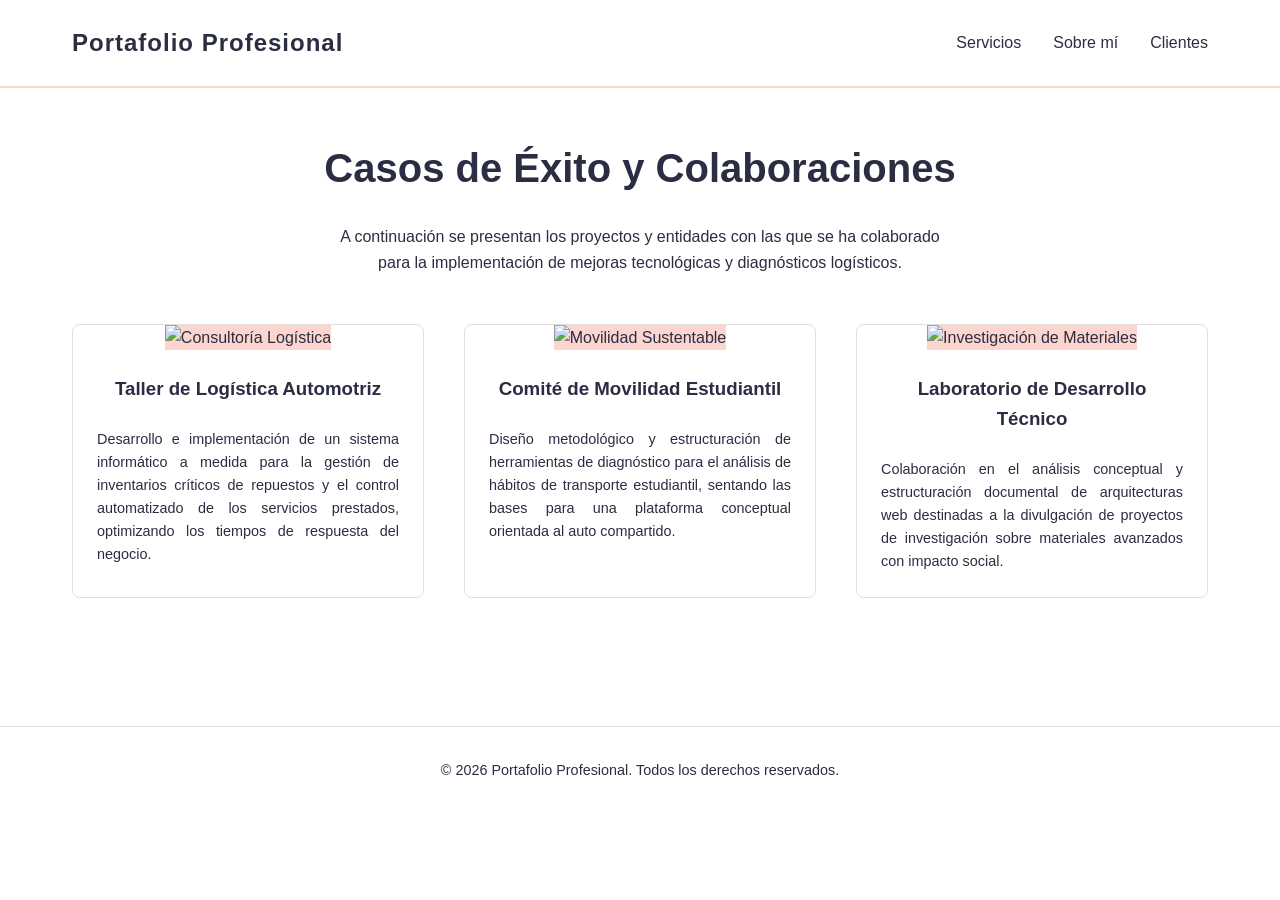
==== clientes.html @ f6811311 "Crear clientes.html" ====
<!DOCTYPE html>
<html lang="es">
<head>
  <meta charset="UTF-8">
  <meta name="viewport" content="width=device-width, initial-scale=1.0">
  <title>Clientes y Casos de Éxito</title>
  <link rel="stylesheet" href="style.css">
</head>
<body>

  <header>
    <nav>
      <div class="logo">Portafolio Profesional</div>
      <ul class="nav-links">
        <li><a href="index.html">Servicios</a></li>
        <li><a href="sobre_mi.html">Sobre mí</a></li>
        <li><a href="clientes.html">Clientes</a></li>
      </ul>
    </nav>
  </header>

  <main>
    <h1>Casos de Éxito y Colaboraciones</h1>
    <p style="text-align: center; max-width: 600px; margin: 0 auto 3rem auto;">
      A continuación se presentan los proyectos y entidades con las que se ha colaborado para la implementación de mejoras tecnológicas y diagnósticos logísticos.
    </p>

    <div class="grid-clientes">
      <div class="tarjeta-cliente">
        <img src="https://images.unsplash.com/photo-1486312338219-ce68d2c6f44d?auto=format&fit=crop&w=500&q=80" alt="Consultoría Logística" class="imagen-cliente">
        <div class="info-cliente">
          <h3>Taller de Logística Automotriz</h3>
          <p style="text-align: justify; font-size: 0.9rem; margin-top: 0.5rem;">
            Desarrollo e implementación de un sistema informático a medida para la gestión de inventarios críticos de repuestos y el control automatizado de los servicios prestados, optimizando los tiempos de respuesta del negocio.
          </p>
        </div>
      </div>

      <div class="tarjeta-cliente">
        <img src="https://images.unsplash.com/photo-1517245386807-bb43f82c33c4?auto=format&fit=crop&w=500&q=80" alt="Movilidad Sustentable" class="imagen-cliente">
        <div class="info-cliente">
          <h3>Comité de Movilidad Estudiantil</h3>
          <p style="text-align: justify; font-size: 0.9rem; margin-top: 0.5rem;">
            Diseño metodológico y estructuración de herramientas de diagnóstico para el análisis de hábitos de transporte estudiantil, sentando las bases para una plataforma conceptual orientada al auto compartido.
          </p>
        </div>
      </div>

      <div class="tarjeta-cliente">
        <img src="https://images.unsplash.com/photo-1532187643603-ba119ca4109e?auto=format&fit=crop&w=500&q=80" alt="Investigación de Materiales" class="imagen-cliente">
        <div class="info-cliente">
          <h3>Laboratorio de Desarrollo Técnico</h3>
          <p style="text-align: justify; font-size: 0.9rem; margin-top: 0.5rem;">
            Colaboración en el análisis conceptual y estructuración documental de arquitecturas web destinadas a la divulgación de proyectos de investigación sobre materiales avanzados con impacto social.
          </p>
        </div>
      </div>
    </div>
  </main>

  <footer>
    <p>&copy; 2026 Portafolio Profesional. Todos los derechos reservados.</p>
  </footer>

</body>
</html>
---- style.css ----
:root {
  --color-principal: #ffb7c5;
  --color-secundario: #fcd5ce;
  --color-fondo: #ffffff;
  --color-texto: #2b2d42;
  --color-borde: #e0e0e0;
}

* {
  box-sizing: border-box;
  margin: 0;
  padding: 0;
}

body {
  background-color: var(--color-fondo);
  color: var(--color-texto);
  font-family: 'Segoe UI', Tahoma, Geneva, Verdana, sans-serif;
  line-height: 1.6;
}

header {
  background-color: var(--color-fondo);
  border-bottom: 2px solid var(--color-secundario);
  position: sticky;
  top: 0;
  z-index: 1000;
}

nav {
  align-items: center;
  display: flex;
  justify-content: space-between;
  max-width: 1200px;
  margin: 0 auto;
  padding: 1.5rem 2rem;
}

.logo {
  font-size: 1.5rem;
  font-weight: bold;
  letter-spacing: 1px;
}

.nav-links {
  display: flex;
  list-style: none;
  gap: 2rem;
}

.nav-links a {
  color: var(--color-texto);
  font-weight: 500;
  text-decoration: none;
  transition: color 0.3s ease;
}

.nav-links a:hover {
  color: var(--color-principal);
}

main {
  max-width: 1200px;
  margin: 0 auto;
  padding: 3rem 2rem;
}

section {
  margin-bottom: 4rem;
}

h1, h2, h3 {
  margin-bottom: 1.5rem;
}

h1 {
  font-size: 2.5rem;
  text-align: center;
}

h2 {
  border-bottom: 2px solid var(--color-secundario);
  display: inline-block;
  padding-bottom: 0.5rem;
}

.grid-servicios {
  display: grid;
  gap: 2rem;
  grid-template-columns: repeat(auto-fit, minmax(300px, 1fr));
  margin-top: 2rem;
}

.tarjeta-servicio {
  background-color: var(--color-fondo);
  border: 1px solid var(--color-borde);
  border-radius: 8px;
  padding: 2rem;
  transition: transform 0.3s ease, box-shadow 0.3s ease;
}

.tarjeta-servicio:hover {
  box-shadow: 0 10px 20px rgba(0,0,0,0.05);
  transform: translateY(-5px);
}

.contenedor-formulario {
  background-color: var(--color-secundario);
  border-radius: 12px;
  max-width: 600px;
  margin: 4rem auto 0 auto;
  padding: 2.5rem;
}

.grupo-formulario {
  margin-bottom: 1.5rem;
}

label {
  display: block;
  font-weight: 600;
  margin-bottom: 0.5rem;
}

input, select, textarea {
  border: 1px solid var(--color-borde);
  border-radius: 6px;
  font-size: 1rem;
  padding: 0.8rem;
  width: 100%;
}

input:focus, select:focus, textarea:focus {
  border-color: var(--color-principal);
  outline: none;
}

button {
  background-color: var(--color-principal);
  border: none;
  border-radius: 6px;
  color: var(--color-texto);
  cursor: pointer;
  font-size: 1rem;
  font-weight: bold;
  padding: 1rem;
  transition: background-color 0.3s ease;
  width: 100%;
}

button:hover {
  background-color: #ffa4b5;
}

.bloque-sobre-mi {
  display: grid;
  gap: 3rem;
  grid-template-columns: 1fr 1fr;
  align-items: center;
}

.contenido-perfil p {
  margin-bottom: 1.5rem;
  text-align: justify;
}

.intereses-lista {
  list-style-position: inside;
  margin-top: 1rem;
}

.intereses-lista li {
  margin-bottom: 0.5rem;
}

.grid-clientes {
  display: grid;
  gap: 2.5rem;
  grid-template-columns: repeat(auto-fit, minmax(280px, 1fr));
  margin-top: 2rem;
}

.tarjeta-cliente {
  border: 1px solid var(--color-borde);
  border-radius: 8px;
  overflow: hidden;
  text-align: center;
}

.imagen-cliente {
  background-color: var(--color-secundario);
  height: 200px;
  width: 100%;
  object-fit: cover;
}

.info-cliente {
  padding: 1.5rem;
}

footer {
  border-top: 1px solid var(--color-borde);
  margin-top: 5rem;
  padding: 2rem;
  text-align: center;
  font-size: 0.9rem;
}
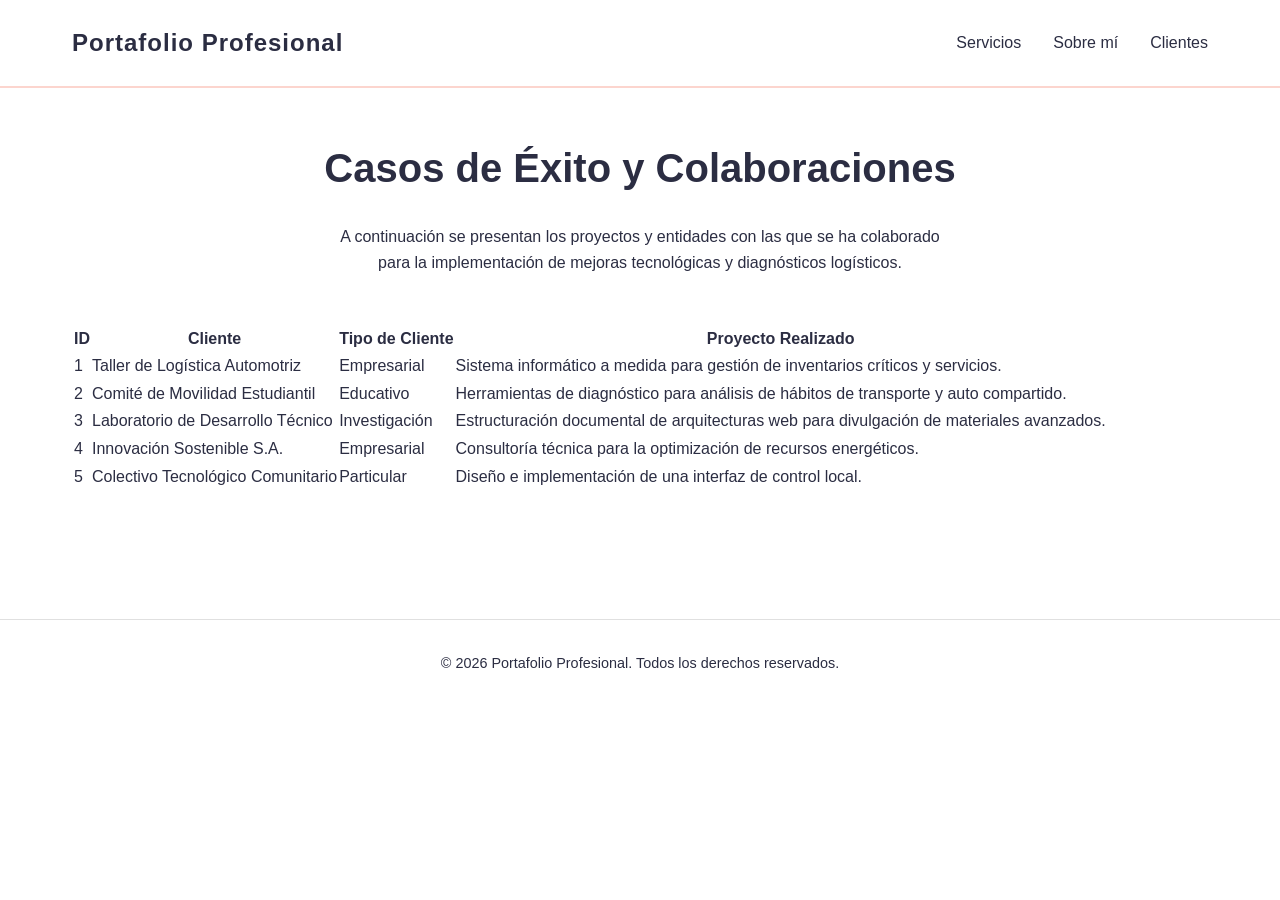
==== commit 01456162: "Actualizar clientes.html" ====
--- a/clientes.html
+++ b/clientes.html
@@ -25,36 +25,49 @@
       A continuación se presentan los proyectos y entidades con las que se ha colaborado para la implementación de mejoras tecnológicas y diagnósticos logísticos.
     </p>
 
-    <div class="grid-clientes">
-      <div class="tarjeta-cliente">
-        <img src="https://images.unsplash.com/photo-1486312338219-ce68d2c6f44d?auto=format&fit=crop&w=500&q=80" alt="Consultoría Logística" class="imagen-cliente">
-        <div class="info-cliente">
-          <h3>Taller de Logística Automotriz</h3>
-          <p style="text-align: justify; font-size: 0.9rem; margin-top: 0.5rem;">
-            Desarrollo e implementación de un sistema informático a medida para la gestión de inventarios críticos de repuestos y el control automatizado de los servicios prestados, optimizando los tiempos de respuesta del negocio.
-          </p>
-        </div>
-      </div>
-
-      <div class="tarjeta-cliente">
-        <img src="https://images.unsplash.com/photo-1517245386807-bb43f82c33c4?auto=format&fit=crop&w=500&q=80" alt="Movilidad Sustentable" class="imagen-cliente">
-        <div class="info-cliente">
-          <h3>Comité de Movilidad Estudiantil</h3>
-          <p style="text-align: justify; font-size: 0.9rem; margin-top: 0.5rem;">
-            Diseño metodológico y estructuración de herramientas de diagnóstico para el análisis de hábitos de transporte estudiantil, sentando las bases para una plataforma conceptual orientada al auto compartido.
-          </p>
-        </div>
-      </div>
-
-      <div class="tarjeta-cliente">
-        <img src="https://images.unsplash.com/photo-1532187643603-ba119ca4109e?auto=format&fit=crop&w=500&q=80" alt="Investigación de Materiales" class="imagen-cliente">
-        <div class="info-cliente">
-          <h3>Laboratorio de Desarrollo Técnico</h3>
-          <p style="text-align: justify; font-size: 0.9rem; margin-top: 0.5rem;">
-            Colaboración en el análisis conceptual y estructuración documental de arquitecturas web destinadas a la divulgación de proyectos de investigación sobre materiales avanzados con impacto social.
-          </p>
-        </div>
-      </div>
+    <div class="contenedor-tabla">
+      <table>
+        <thead>
+          <tr>
+            <th>ID</th>
+            <th>Cliente</th>
+            <th>Tipo de Cliente</th>
+            <th>Proyecto Realizado</th>
+          </tr>
+        </thead>
+        <tbody>
+          <tr>
+            <td>1</td>
+            <td>Taller de Logística Automotriz</td>
+            <td>Empresarial</td>
+            <td>Sistema informático a medida para gestión de inventarios críticos y servicios.</td>
+          </tr>
+          <tr>
+            <td>2</td>
+            <td>Comité de Movilidad Estudiantil</td>
+            <td>Educativo</td>
+            <td>Herramientas de diagnóstico para análisis de hábitos de transporte y auto compartido.</td>
+          </tr>
+          <tr>
+            <td>3</td>
+            <td>Laboratorio de Desarrollo Técnico</td>
+            <td>Investigación</td>
+            <td>Estructuración documental de arquitecturas web para divulgación de materiales avanzados.</td>
+          </tr>
+          <tr>
+            <td>4</td>
+            <td>Innovación Sostenible S.A.</td>
+            <td>Empresarial</td>
+            <td>Consultoría técnica para la optimización de recursos energéticos.</td>
+          </tr>
+          <tr>
+            <td>5</td>
+            <td>Colectivo Tecnológico Comunitario</td>
+            <td>Particular</td>
+            <td>Diseño e implementación de una interfaz de control local.</td>
+          </tr>
+        </tbody>
+      </table>
     </div>
   </main>
 
@@ -63,4 +76,4 @@
   </footer>
 
 </body>
-</html>
+</html>
